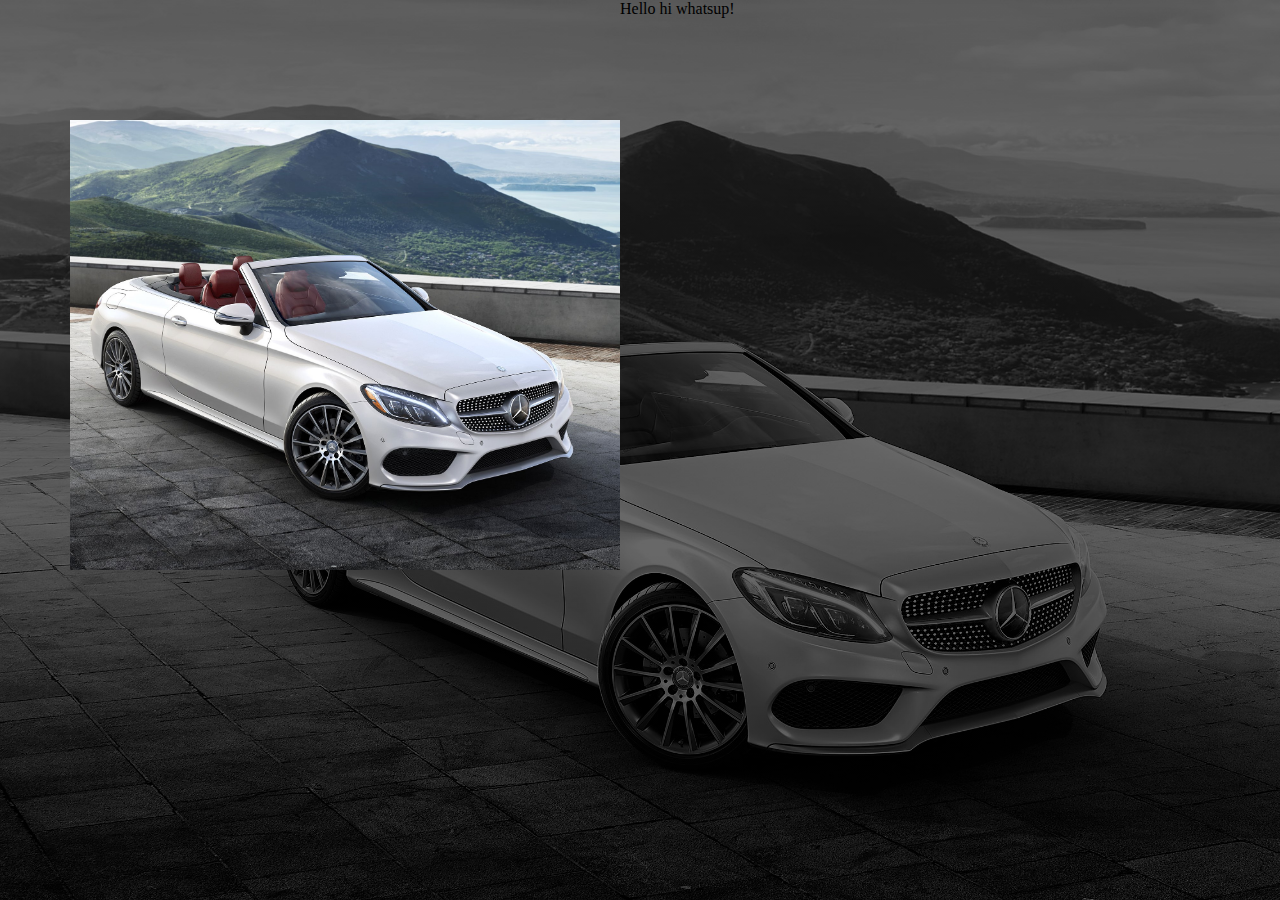
==== CATAGORIES.html @ c205bdd3 "lol" ====
<!DOCTYPE html>
<html>
<head>
	<title>Catagories</title>
	<link rel="stylesheet" type="text/css" href="CSS/CatStyle.css">
</head>
<body>
	<header>
		<div class = "content">	
		<img src="Images/cabriolet1.jpg" class="Catpic" >		
		<p>Hello hi whatsup!</p>	
			</div>	
	
	</header>

</body>
</html>
---- CSS/CatStyle.css ----
*{
	margin: 0px;
	padding: 0px;
	box-sizing: border-box;
}
header{
	background-image:linear-gradient(rgba(0,0,0,0.5),rgba(0,0,0,0.5)), url('../Images/blackcabri.jpg');
	background-size: cover;
	background-repeat: no-repeat;
	background-position: center;
	height:100vh;
}
.Catpic{
	height:450px;
	width:550px;
	float: left;
	margin-top:120px;
	margin-left:70px;
	border: 0px solid;

}
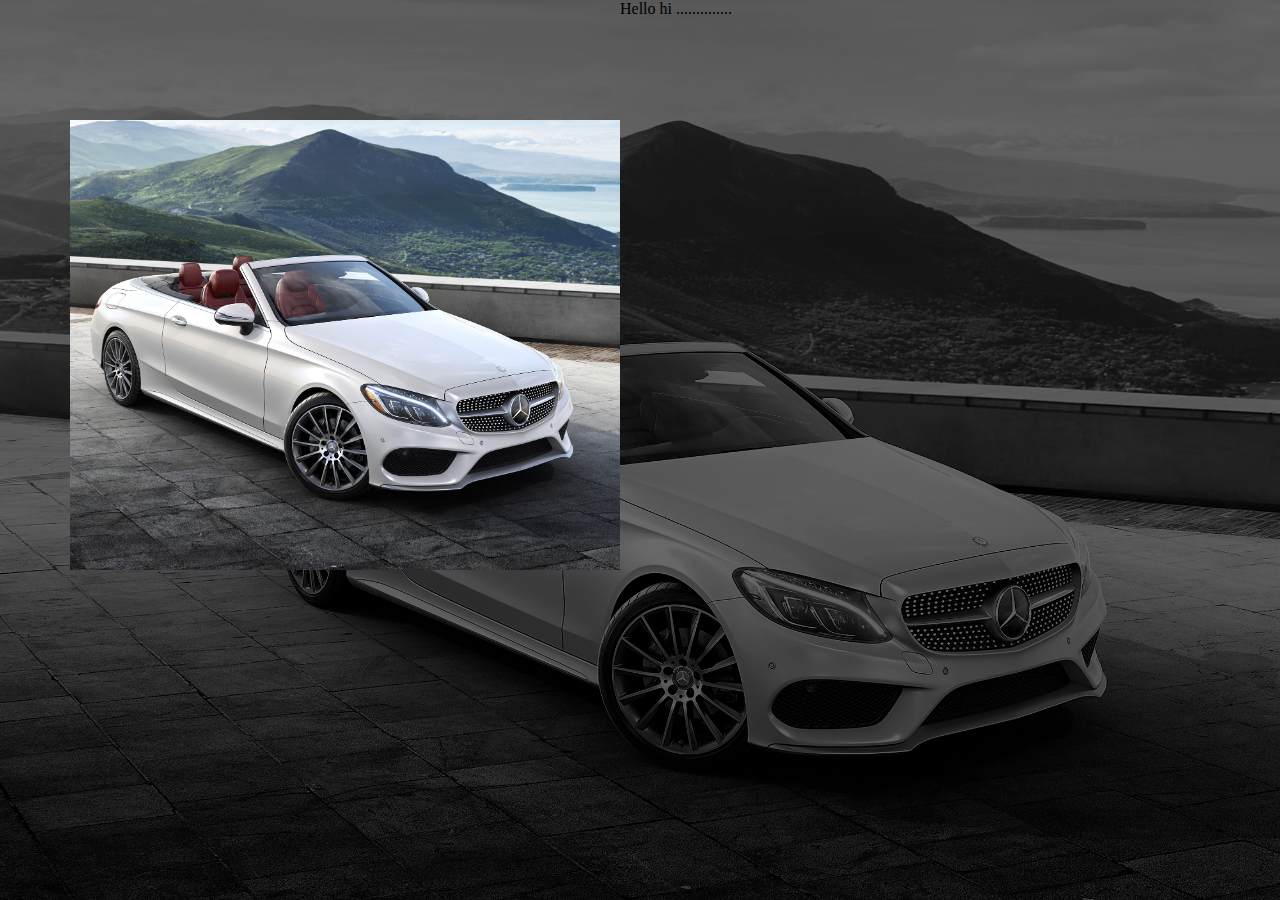
==== commit bb2b8b72: "hi" ====
--- a/CATAGORIES.html
+++ b/CATAGORIES.html
@@ -8,10 +8,10 @@
 	<header>
 		<div class = "content">	
 		<img src="Images/cabriolet1.jpg" class="Catpic" >		
-		<p>Hello hi whatsup!</p>	
+		<p>Hello hi ..............</p>	
 			</div>	
 	
 	</header>
 
 </body>
-</html>+</html>
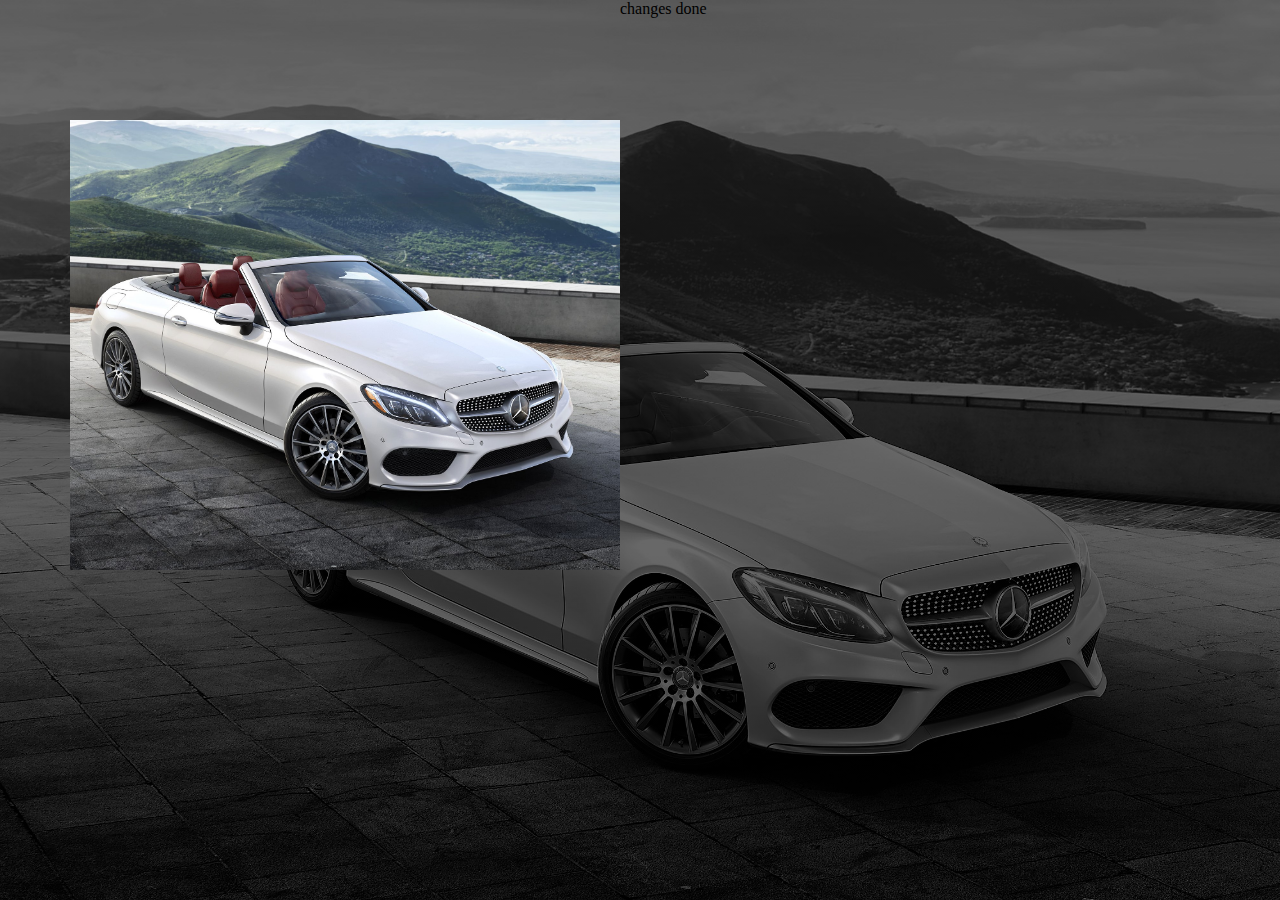
==== commit d7c8a300: "done" ====
--- a/CATAGORIES.html
+++ b/CATAGORIES.html
@@ -8,8 +8,8 @@
 	<header>
 		<div class = "content">	
 		<img src="Images/cabriolet1.jpg" class="Catpic" >		
-		<p>Hello hi ..............</p>	
-			</div>	
+		<p>changes done</p>	
+			</div>		
 	
 	</header>
 
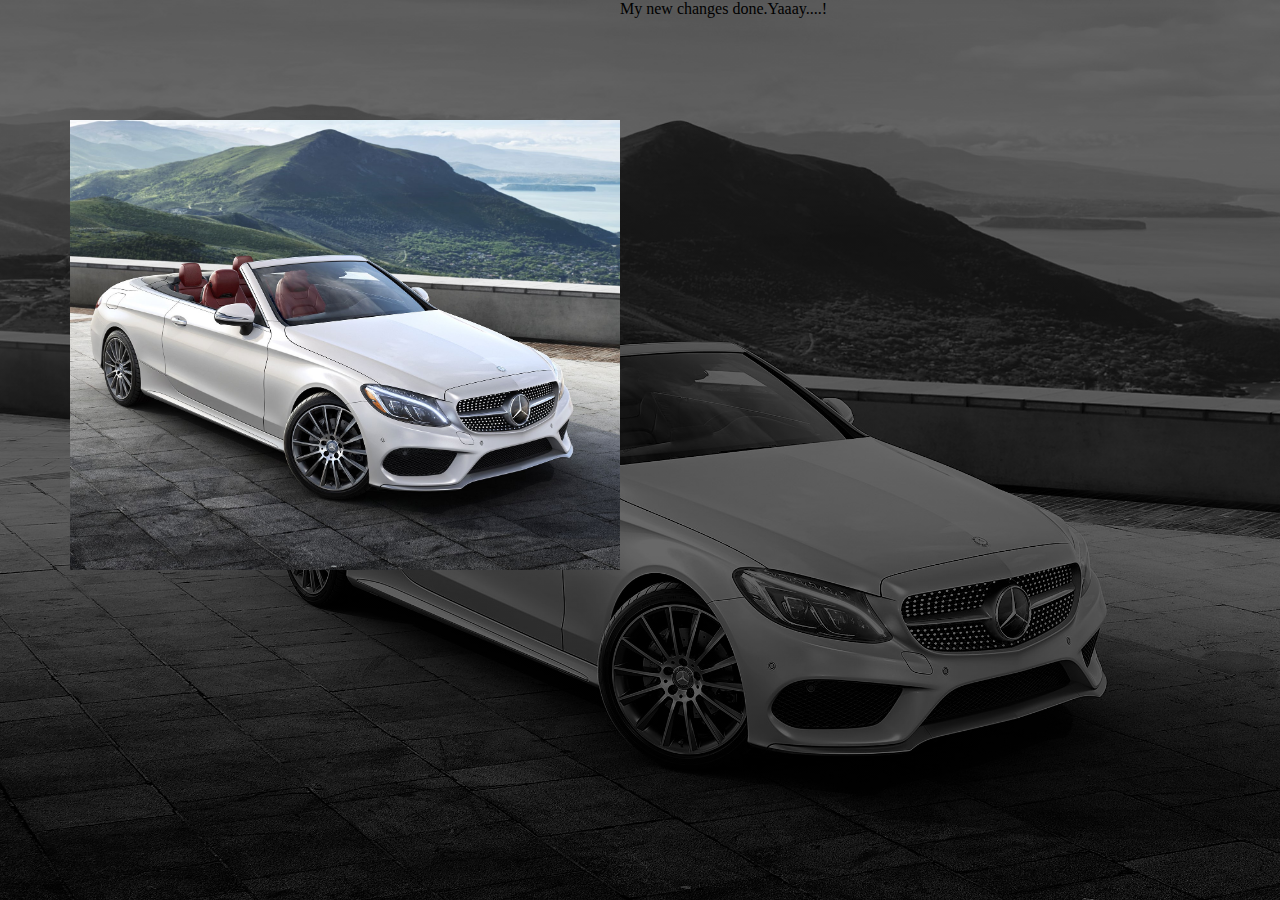
==== commit a855cb28: "yo" ====
--- a/CATAGORIES.html
+++ b/CATAGORIES.html
@@ -8,7 +8,7 @@
 	<header>
 		<div class = "content">	
 		<img src="Images/cabriolet1.jpg" class="Catpic" >		
-		<p>changes done</p>	
+		<p>My new changes done.Yaaay....!</p>	
 			</div>		
 	
 	</header>
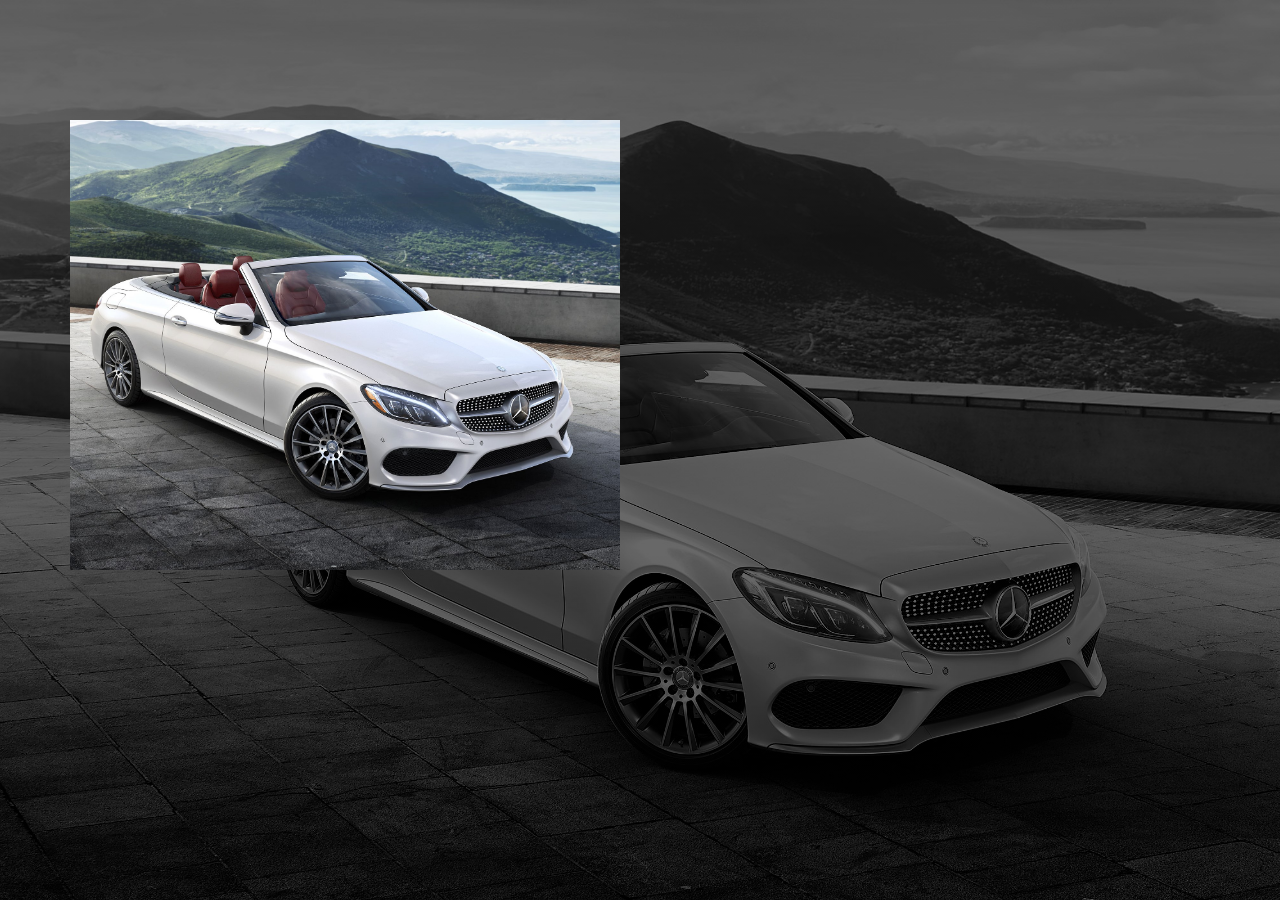
==== commit 3261b22e: "changes in animation" ====
--- a/CATAGORIES.html
+++ b/CATAGORIES.html
@@ -7,11 +7,10 @@
 <body>
 	<header>
 		<div class = "content">	
-		<img src="Images/cabriolet1.jpg" class="Catpic" >		
-		<p>My new changes done.Yaaay....!</p>	
-			</div>		
+		<img src="Images/cabriolet1.jpg" class="Catpic" >			
+			</div>	
 	
 	</header>
 
 </body>
-</html>
+</html>